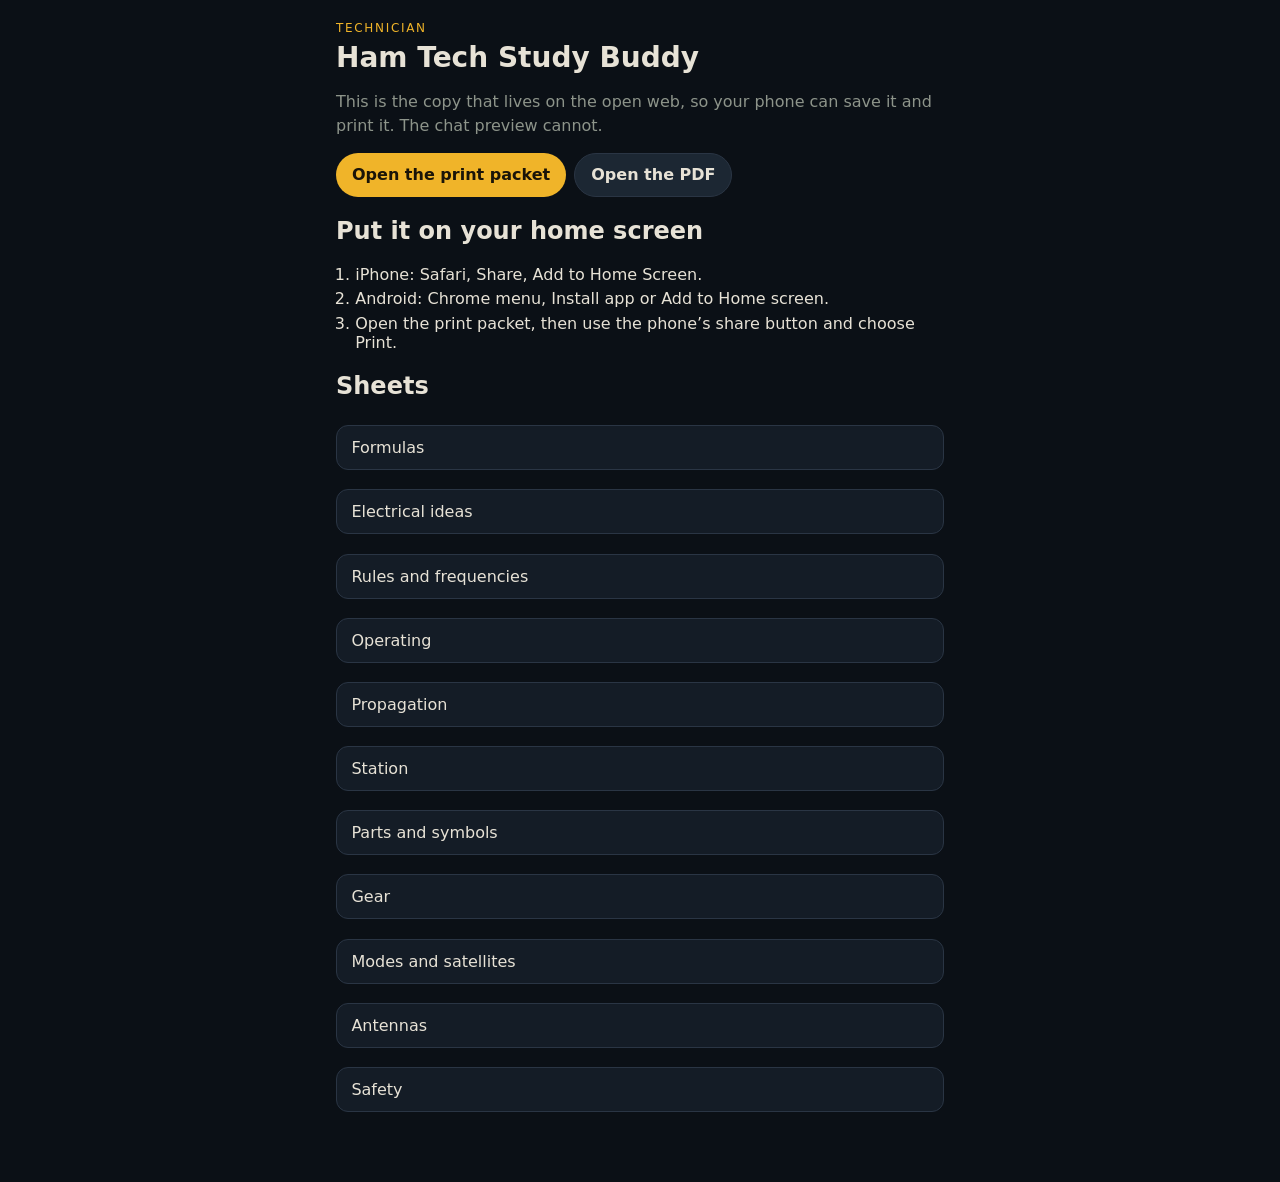
==== phone/index.html @ a5216779 "Add a phone site that can print the cheat-sheet packet. GitHub Pages will host the sheets outside th" ====
<!doctype html>
<html lang="en">
  <head>
    <meta charset="utf-8" />
    <meta name="viewport" content="width=device-width, initial-scale=1" />
    <meta name="theme-color" content="#0b1016" />
    <meta name="apple-mobile-web-app-capable" content="yes" />
    <meta name="apple-mobile-web-app-status-bar-style" content="black-translucent" />
    <meta name="apple-mobile-web-app-title" content="Ham Tech" />
    <title>Ham Tech Study Buddy</title>
    <link rel="manifest" href="manifest.webmanifest" />
    <link rel="icon" href="favicon.svg" />
    <link rel="apple-touch-icon" href="icon-192.png" />
    <style>
      :root {
        color-scheme: dark;
        --bg: #0b1016;
        --surface: #141c26;
        --fg: #e7e2d6;
        --muted: #8d948a;
        --primary: #f0b429;
        --ink: #1a1408;
        --line: #2a3544;
      }
      * { box-sizing: border-box; }
      body {
        margin: 0;
        background: var(--bg);
        color: var(--fg);
        font-family: "IBM Plex Sans", ui-sans-serif, system-ui, sans-serif;
      }
      main { max-width: 40rem; margin: 0 auto; padding: 1.25rem 1rem 3rem; }
      p.kicker { margin: 0; letter-spacing: 0.14em; text-transform: uppercase; color: var(--primary); font-size: 0.75rem; }
      h1 { margin: 0.25rem 0 0.75rem; font-size: 1.75rem; }
      p { line-height: 1.45; }
      .muted { color: var(--muted); }
      .actions { display: flex; flex-wrap: wrap; gap: 0.5rem; margin: 1rem 0; }
      a.btn {
        display: inline-flex;
        min-height: 2.75rem;
        align-items: center;
        border-radius: 999px;
        padding: 0 1rem;
        text-decoration: none;
        font-weight: 600;
      }
      a.primary { background: var(--primary); color: var(--ink); }
      a.ghost { border: 1px solid var(--line); color: var(--fg); background: #1c2733; }
      ol { padding-left: 1.2rem; }
      li { margin: 0.35rem 0; }
      ul.sheets { list-style: none; padding: 0; display: grid; gap: 0.5rem; }
      ul.sheets a {
        display: block;
        border: 1px solid var(--line);
        background: var(--surface);
        color: var(--fg);
        text-decoration: none;
        border-radius: 0.75rem;
        padding: 0.75rem 0.9rem;
      }
    </style>
  </head>
  <body>
    <main>
      <p class="kicker">Technician</p>
      <h1>Ham Tech Study Buddy</h1>
      <p class="muted">
        This is the copy that lives on the open web, so your phone can save it and print it. The chat preview cannot.
      </p>
      <div class="actions">
        <a class="btn primary" href="sheets/packet.html">Open the print packet</a>
        <a class="btn ghost" href="sheets/ham-tech-cheat-sheets.pdf">Open the PDF</a>
      </div>
      <h2>Put it on your home screen</h2>
      <ol>
        <li>iPhone: Safari, Share, Add to Home Screen.</li>
        <li>Android: Chrome menu, Install app or Add to Home screen.</li>
        <li>Open the print packet, then use the phone’s share button and choose Print.</li>
      </ol>
      <h2>Sheets</h2>
      <ul class="sheets">
        <li><a href="sheets/formulas.png">Formulas</a></li>
        <li><a href="sheets/electrical.png">Electrical ideas</a></li>
        <li><a href="sheets/rules.png">Rules and frequencies</a></li>
        <li><a href="sheets/operating.png">Operating</a></li>
        <li><a href="sheets/propagation.png">Propagation</a></li>
        <li><a href="sheets/station.png">Station</a></li>
        <li><a href="sheets/parts.png">Parts and symbols</a></li>
        <li><a href="sheets/gear.png">Gear</a></li>
        <li><a href="sheets/modes.png">Modes and satellites</a></li>
        <li><a href="sheets/antennas.png">Antennas</a></li>
        <li><a href="sheets/safety.png">Safety</a></li>
      </ul>
    </main>
    <script>
      if ("serviceWorker" in navigator) {
        navigator.serviceWorker.register("sw.js").catch(() => {});
      }
    </script>
  </body>
</html>
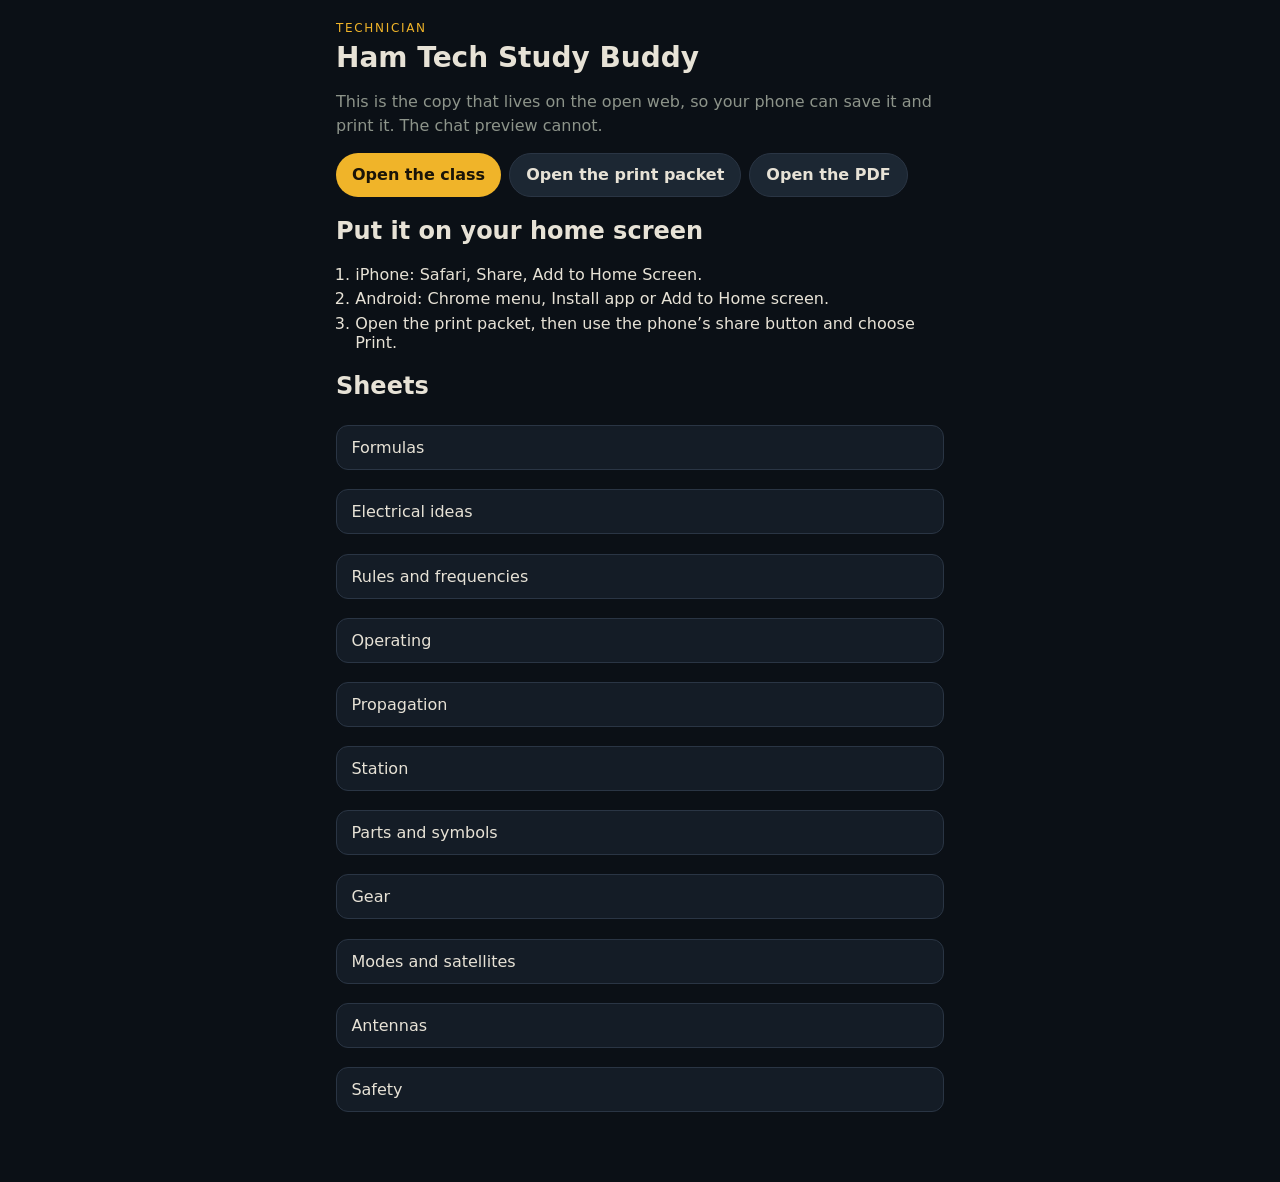
==== commit a8e1ad64: "Put the 23-lesson class on the phone site." ====
--- a/phone/index.html
+++ b/phone/index.html
@@ -68,7 +68,8 @@
         This is the copy that lives on the open web, so your phone can save it and print it. The chat preview cannot.
       </p>
       <div class="actions">
-        <a class="btn primary" href="sheets/packet.html">Open the print packet</a>
+        <a class="btn primary" href="class.html">Open the class</a>
+        <a class="btn ghost" href="sheets/packet.html">Open the print packet</a>
         <a class="btn ghost" href="sheets/ham-tech-cheat-sheets.pdf">Open the PDF</a>
       </div>
       <h2>Put it on your home screen</h2>
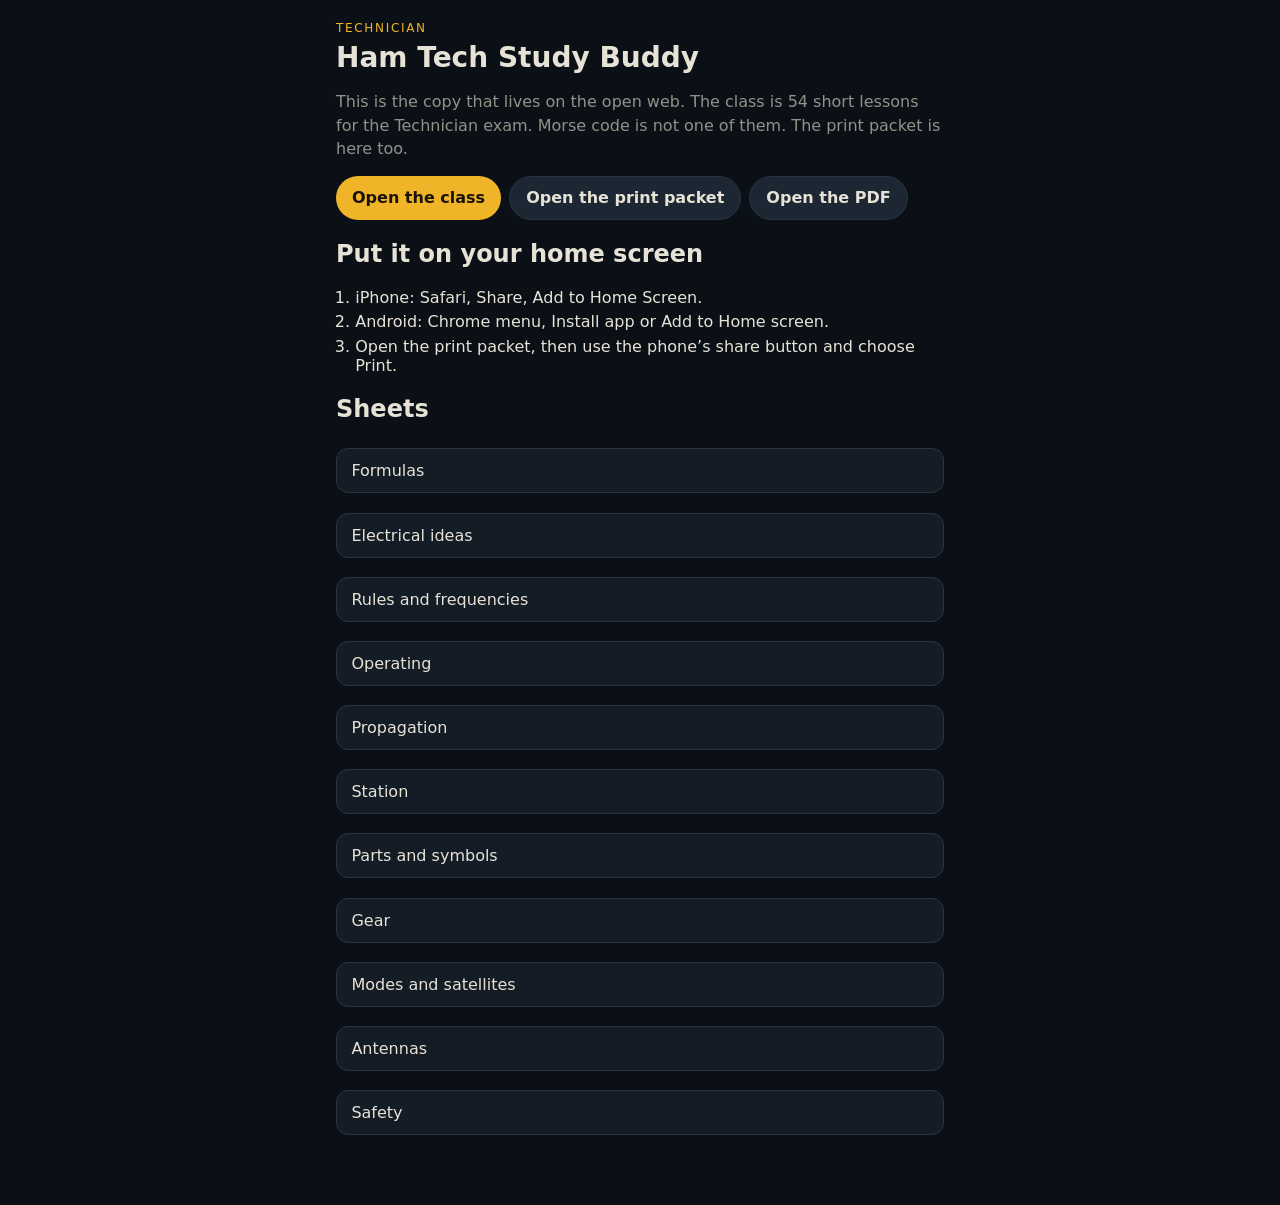
==== commit 2ad18bc6: "Add the rest of the Technician exam as short lessons, without Morse." ====
--- a/phone/index.html
+++ b/phone/index.html
@@ -65,7 +65,7 @@
       <p class="kicker">Technician</p>
       <h1>Ham Tech Study Buddy</h1>
       <p class="muted">
-        This is the copy that lives on the open web, so your phone can save it and print it. The chat preview cannot.
+        This is the copy that lives on the open web. The class is 54 short lessons for the Technician exam. Morse code is not one of them. The print packet is here too.
       </p>
       <div class="actions">
         <a class="btn primary" href="class.html">Open the class</a>
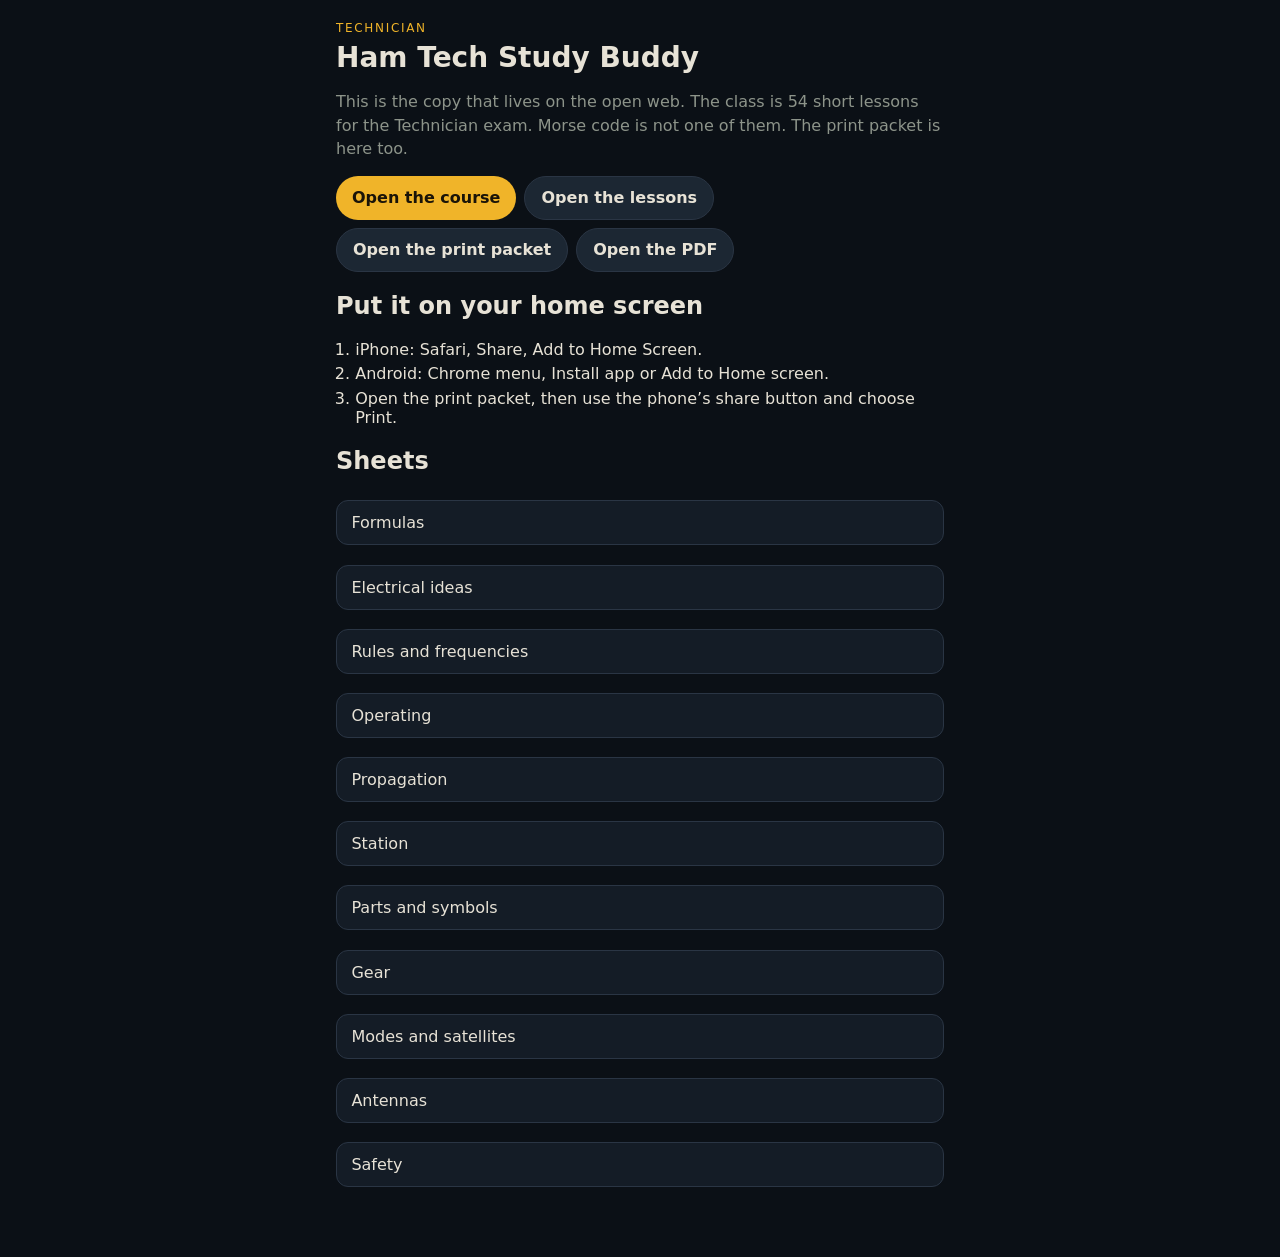
==== commit af6a589d: "Add full 6-week Technician course with lectures, quizzes, and phone PWA page. Weeks 1-2 already exis" ====
--- a/phone/index.html
+++ b/phone/index.html
@@ -68,7 +68,8 @@
         This is the copy that lives on the open web. The class is 54 short lessons for the Technician exam. Morse code is not one of them. The print packet is here too.
       </p>
       <div class="actions">
-        <a class="btn primary" href="class.html">Open the class</a>
+        <a class="btn primary" href="course.html">Open the course</a>
+        <a class="btn ghost" href="class.html">Open the lessons</a>
         <a class="btn ghost" href="sheets/packet.html">Open the print packet</a>
         <a class="btn ghost" href="sheets/ham-tech-cheat-sheets.pdf">Open the PDF</a>
       </div>
@@ -95,6 +96,12 @@
     </main>
     <script>
       if ("serviceWorker" in navigator) {
+        let reloaded = false;
+        navigator.serviceWorker.addEventListener("controllerchange", () => {
+          if (reloaded) return;
+          reloaded = true;
+          location.reload();
+        });
         navigator.serviceWorker.register("sw.js").catch(() => {});
       }
     </script>
